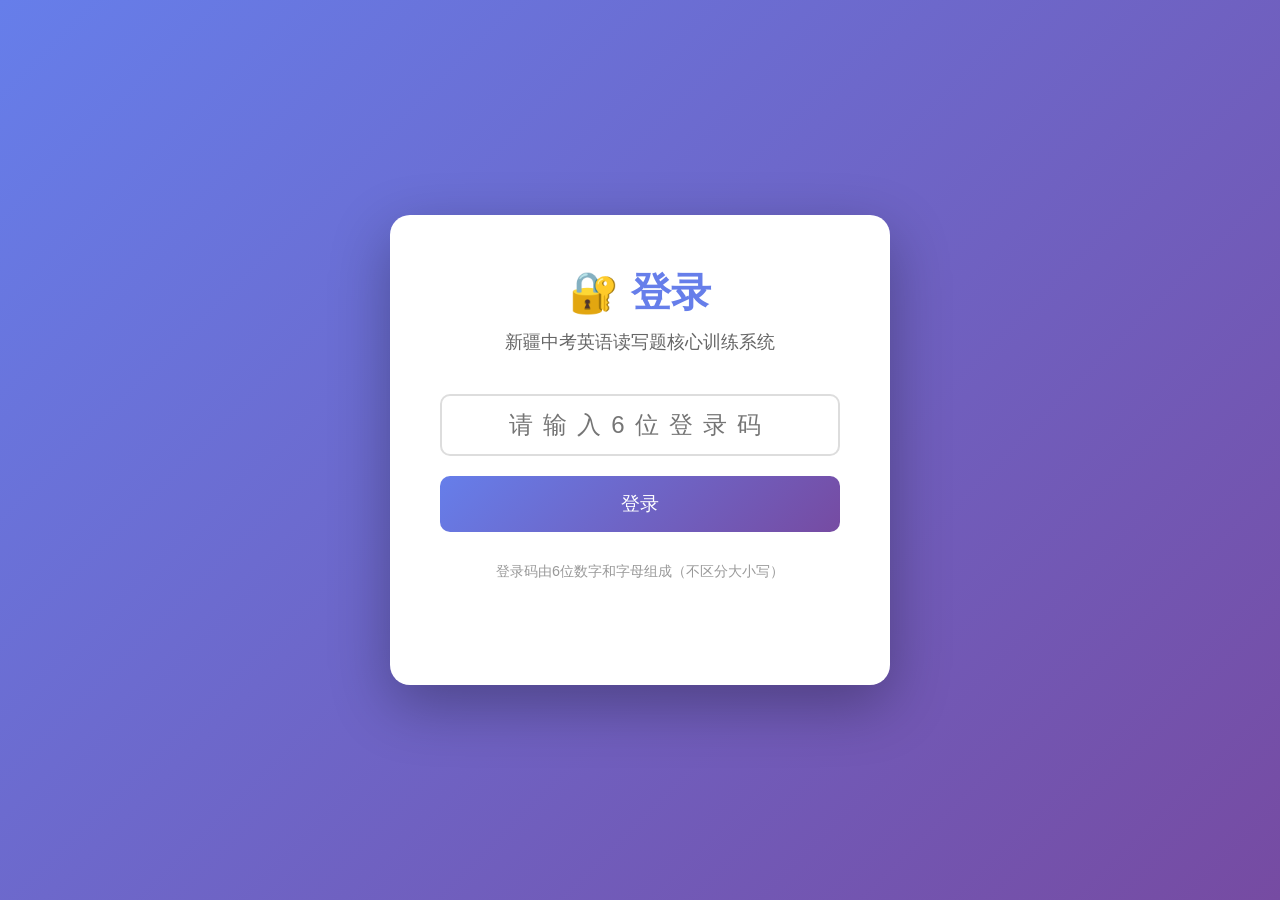
==== flashcards.html @ 7e95c226 "Add files via upload" ====
<!DOCTYPE html>
<html lang="zh-CN">
<head>
    <meta charset="UTF-8">
    <meta name="viewport" content="width=device-width, initial-scale=1.0">
    <title>卡片记忆 - 新疆中考英语读写题核心训练</title>
    <link rel="stylesheet" href="style.css">
    <script src="auth.js"></script>
</head>
<body>
    <div class="container">
        <a href="index.html" class="back-btn">← 返回主页</a>
        
        <h2>🃏 卡片记忆</h2>
        
        <div class="progress-bar">
            <div id="progress-fill" class="progress-fill" style="width: 0%;">0%</div>
        </div>
        <div id="progress-text" style="text-align: center; margin-bottom: 20px;">进度: 0/0 (0%)</div>
        
        <div class="filter-container">
            <button class="btn btn-primary" onclick="loadAll()">全部词汇</button>
            <button class="btn btn-success" onclick="loadUnmastered()">只练习未掌握</button>
            <span style="margin-left: 20px;">当前: <strong id="current-index">0</strong> / <strong id="total-cards">0</strong></span>
        </div>
        
        <div class="flashcard" id="flashcard" onclick="flipCard()">
            <div class="flashcard-inner">
                <div class="flashcard-front">
                    <div style="font-size: 1.2em; margin-bottom: 20px; opacity: 0.8;">点击卡片翻转</div>
                    <div style="margin-bottom: 30px;">
                        <div style="font-size: 0.9em; opacity: 0.7; margin-bottom: 10px;">原文表达</div>
                        <div class="flashcard-word" id="card-front-original" style="margin-bottom: 20px;">加载中...</div>
                        <div style="font-size: 0.9em; opacity: 0.7; margin-bottom: 10px;">题目表达</div>
                        <div class="flashcard-word" id="card-front-target" style="color: #000; font-weight: bold; font-size: 1.8em;">加载中...</div>
                    </div>
                </div>
                <div class="flashcard-back">
                    <div style="font-size: 1.2em; margin-bottom: 20px; color: #667eea;">中文释义</div>
                    <div class="flashcard-meaning" id="card-back-meaning" style="font-size: 2em;"></div>
                    <div style="margin-top: 40px; font-size: 1em; opacity: 0.7;">例句</div>
                    <div style="margin-top: 15px; font-size: 1.1em; line-height: 1.6;" id="card-back-example"></div>
                </div>
            </div>
        </div>
        
        <div style="display: flex; justify-content: center; gap: 20px; margin-top: 30px;">
            <button class="btn btn-danger" onclick="markUnmastered()">❌ 不认识</button>
            <button class="btn btn-primary" onclick="prevCard()">← 上一个</button>
            <button class="btn btn-primary" onclick="nextCard()">下一个 →</button>
            <button class="btn btn-success" onclick="markMastered()">✓ 已认识</button>
        </div>
        
        <div style="margin-top: 30px; text-align: center;">
            <button class="btn btn-primary" onclick="saveAndGoToQuiz()" style="padding: 15px 40px; font-size: 18px;">
                去做选择题检验 →
            </button>
        </div>
    </div>
    
    <script src="app.js"></script>
    <script>
        let vocabularyData = [];
        let currentCards = [];
        let currentIndex = 0;
        let isFlipped = false;
        
        // 加载数据
        async function init() {
            vocabularyData = await loadVocabularyData();
            
            // 尝试从 localStorage 加载进度
            const progress = loadProgress();
            if (progress) {
                vocabularyData = mergeDataWithProgress(vocabularyData, progress);
            }
            
            // 默认加载全部
            loadAll();
        }
        
        // 加载全部
        function loadAll() {
            currentCards = vocabularyData;
            currentIndex = 0;
            isFlipped = false;
            updateCard();
            updateProgress();
        }
        
        // 只加载未掌握
        function loadUnmastered() {
            currentCards = getUnmasteredItems(vocabularyData);
            if (currentCards.length === 0) {
                alert('太棒了！所有词汇都已掌握！');
                return;
            }
            currentIndex = 0;
            isFlipped = false;
            updateCard();
            updateProgress();
        }
        
        // 更新卡片
        function updateCard() {
            if (currentCards.length === 0) {
                document.getElementById('card-front-original').textContent = '暂无数据';
                document.getElementById('card-front-target').textContent = '';
                document.getElementById('card-back-meaning').textContent = '';
                document.getElementById('card-back-example').textContent = '';
                return;
            }
            
            const item = currentCards[currentIndex];
            
            // 正面：原文表达 + 题目表达（两个同义词）
            document.getElementById('card-front-original').textContent = item.original;
            document.getElementById('card-front-target').textContent = item.target;
            
            // 背面：中文释义
            document.getElementById('card-back-meaning').textContent = item.meaning;
            
            // 显示例句（如果有）
            if (item.example && item.example.original_sentence) {
                document.getElementById('card-back-example').innerHTML = 
                    `<div style="margin-bottom: 10px;">原文: ${item.example.original_sentence}</div>` +
                    `<div>题目: ${item.example.target_sentence}</div>`;
            } else {
                document.getElementById('card-back-example').textContent = '例句待完善';
            }
            
            // 更新索引显示
            document.getElementById('current-index').textContent = currentIndex + 1;
            document.getElementById('total-cards').textContent = currentCards.length;
            
            // 重置翻转状态
            const flashcard = document.getElementById('flashcard');
            flashcard.classList.remove('flipped');
            isFlipped = false;
        }
        
        // 翻转卡片
        function flipCard() {
            const flashcard = document.getElementById('flashcard');
            flashcard.classList.toggle('flipped');
            isFlipped = !isFlipped;
        }
        
        // 上一个
        function prevCard() {
            if (currentCards.length === 0) return;
            
            currentIndex = (currentIndex - 1 + currentCards.length) % currentCards.length;
            isFlipped = false;
            updateCard();
        }
        
        // 下一个
        function nextCard() {
            if (currentCards.length === 0) return;
            
            currentIndex = (currentIndex + 1) % currentCards.length;
            isFlipped = false;
            updateCard();
        }
        
        // 标记为已掌握
        function markMastered() {
            if (currentCards.length === 0) return;
            
            const item = currentCards[currentIndex];
            const originalItem = vocabularyData.find(d => d.id === item.id);
            if (originalItem) {
                originalItem.mastered = true;
                saveProgress(vocabularyData);
                showNotification('已标记为掌握 ✓');
                updateProgress();
                
                // 如果当前是"只练习未掌握"模式，移除当前卡片
                if (currentCards === getUnmasteredItems(vocabularyData)) {
                    currentCards = getUnmasteredItems(vocabularyData);
                    if (currentCards.length === 0) {
                        alert('太棒了！所有词汇都已掌握！');
                        return;
                    }
                    if (currentIndex >= currentCards.length) {
                        currentIndex = 0;
                    }
                }
                
                updateCard();
            }
        }
        
        // 标记为未掌握
        function markUnmastered() {
            if (currentCards.length === 0) return;
            
            const item = currentCards[currentIndex];
            const originalItem = vocabularyData.find(d => d.id === item.id);
            if (originalItem) {
                originalItem.mastered = false;
                saveProgress(vocabularyData);
                showNotification('已标记为未掌握');
                updateProgress();
                nextCard();
            }
        }
        
        // 更新进度
        function updateProgress() {
            const progress = calculateProgress(vocabularyData);
            updateProgressBar(progress.total, progress.mastered);
        }
        
        // 保存并跳转到选择题页面
        function saveAndGoToQuiz() {
            saveProgress(vocabularyData);
            window.location.href = 'quiz.html';
        }
        
        // 键盘快捷键
        document.addEventListener('keydown', (e) => {
            if (e.key === ' ') {
                e.preventDefault();
                flipCard();
            } else if (e.key === 'ArrowLeft') {
                prevCard();
            } else if (e.key === 'ArrowRight') {
                nextCard();
            } else if (e.key === '1') {
                markUnmastered();
            } else if (e.key === '2') {
                markMastered();
            }
        });
        
        // 页面加载时初始化
        init();
    </script>
</body>
</html>
---- style.css ----
/* 新疆中考英语读写题核心训练 - 样式表 */

* {
    margin: 0;
    padding: 0;
    box-sizing: border-box;
}

body {
    font-family: 'Microsoft YaHei', Arial, sans-serif;
    background: linear-gradient(135deg, #667eea 0%, #764ba2 100%);
    min-height: 100vh;
    padding: 20px;
}

.container {
    max-width: 1200px;
    margin: 0 auto;
    background: white;
    border-radius: 20px;
    box-shadow: 0 20px 60px rgba(0,0,0,0.3);
    padding: 40px;
}

h1 {
    text-align: center;
    color: #667eea;
    margin-bottom: 30px;
    font-size: 2.5em;
}

h2 {
    color: #764ba2;
    margin-bottom: 20px;
    font-size: 1.8em;
}

/* 导航按钮 */
.nav-buttons {
    display: flex;
    justify-content: center;
    gap: 20px;
    margin-bottom: 40px;
    flex-wrap: wrap;
}

.nav-btn {
    padding: 15px 40px;
    font-size: 18px;
    background: linear-gradient(135deg, #667eea 0%, #764ba2 100%);
    color: white;
    border: none;
    border-radius: 10px;
    cursor: pointer;
    transition: transform 0.3s, box-shadow 0.3s;
    text-decoration: none;
    display: inline-block;
}

.nav-btn:hover {
    transform: translateY(-3px);
    box-shadow: 0 10px 20px rgba(102, 126, 234, 0.4);
}

/* 返回按钮 */
.back-btn {
    display: inline-block;
    padding: 10px 20px;
    background: #667eea;
    color: white;
    text-decoration: none;
    border-radius: 5px;
    margin-bottom: 20px;
}

.back-btn:hover {
    background: #764ba2;
}

/* 进度条 */
.progress-bar {
    width: 100%;
    height: 30px;
    background: #f0f0f0;
    border-radius: 15px;
    overflow: hidden;
    margin: 20px 0;
}

.progress-fill {
    height: 100%;
    background: linear-gradient(90deg, #667eea 0%, #764ba2 100%);
    display: flex;
    align-items: center;
    justify-content: center;
    color: white;
    font-weight: bold;
    transition: width 0.5s;
}

/* 表格样式 */
table {
    width: 100%;
    border-collapse: collapse;
    margin: 20px 0;
}

th, td {
    padding: 15px;
    text-align: left;
    border-bottom: 1px solid #ddd;
}

th {
    background: #667eea;
    color: white;
}

tr:hover {
    background: #f5f5f5;
}

/* 复选框 */
input[type="checkbox"] {
    width: 20px;
    height: 20px;
    cursor: pointer;
}

/* 按钮 */
.btn {
    padding: 10px 20px;
    font-size: 16px;
    border: none;
    border-radius: 5px;
    cursor: pointer;
    transition: background 0.3s;
}

.btn-primary {
    background: #667eea;
    color: white;
}

.btn-primary:hover {
    background: #764ba2;
}

.btn-success {
    background: #28a745;
    color: white;
}

.btn-success:hover {
    background: #218838;
}

.btn-danger {
    background: #dc3545;
    color: white;
}

.btn-danger:hover {
    background: #c82333;
}

.btn-info {
    background: #17a2b8;
    color: white;
}

.btn-info:hover {
    background: #138496;
}

.btn-secondary {
    background: #6c757d;
    color: white;
}

.btn-secondary:hover {
    background: #5a6268;
}

.btn-warning {
    background: #ffc107;
    color: #333;
}

.btn-warning:hover {
    background: #e0a800;
}

/* 卡片样式 */
.flashcard {
    width: 400px;
    height: 300px;
    margin: 50px auto;
    perspective: 1000px;
    cursor: pointer;
}

.flashcard-inner {
    width: 100%;
    height: 100%;
    position: relative;
    transform-style: preserve-3d;
    transition: transform 0.8s;
}

.flashcard.flipped .flashcard-inner {
    transform: rotateY(180deg);
}

.flashcard-front, .flashcard-back {
    position: absolute;
    width: 100%;
    height: 100%;
    backface-visibility: hidden;
    border-radius: 20px;
    display: flex;
    flex-direction: column;
    justify-content: center;
    align-items: center;
    padding: 40px;
    box-shadow: 0 10px 30px rgba(0,0,0,0.2);
}

.flashcard-front {
    background: linear-gradient(135deg, #667eea 0%, #764ba2 100%);
    color: white;
}

.flashcard-back {
    background: white;
    color: #333;
    transform: rotateY(180deg);
    border: 3px solid #667eea;
}

.flashcard-word {
    font-size: 2em;
    margin-bottom: 20px;
}

.flashcard-meaning {
    font-size: 1.2em;
    color: #666;
}

/* 题目样式 */
.quiz-container {
    max-width: 800px;
    margin: 0 auto;
}

.quiz-question {
    background: #f8f9fa;
    padding: 30px;
    border-radius: 15px;
    margin-bottom: 30px;
}

.quiz-sentence {
    font-size: 1.3em;
    margin: 20px 0;
    line-height: 1.6;
}

.quiz-blank {
    display: inline-block;
    width: 150px;
    height: 30px;
    border-bottom: 2px solid #667eea;
    margin: 0 5px;
}

.quiz-options {
    display: grid;
    grid-template-columns: 1fr 1fr;
    gap: 20px;
    margin: 30px 0;
}

.quiz-option {
    padding: 20px;
    font-size: 1.2em;
    background: white;
    border: 2px solid #667eea;
    border-radius: 10px;
    cursor: pointer;
    transition: all 0.3s;
}

.quiz-option:hover {
    background: #667eea;
    color: white;
}

.quiz-option.selected {
    background: #667eea;
    color: white;
}

.quiz-option.correct {
    background: #28a745;
    border-color: #28a745;
    color: white;
}

.quiz-option.wrong {
    background: #dc3545;
    border-color: #dc3545;
    color: white;
}

/* 筛选器 */
.filter-container {
    margin: 20px 0;
    display: flex;
    gap: 10px;
    align-items: center;
}

/* 响应式 */
@media (max-width: 768px) {
    .container {
        padding: 20px;
    }
    
    h1 {
        font-size: 1.8em;
    }
    
    .nav-buttons {
        flex-direction: column;
    }
    
    .quiz-options {
        grid-template-columns: 1fr;
    }
}
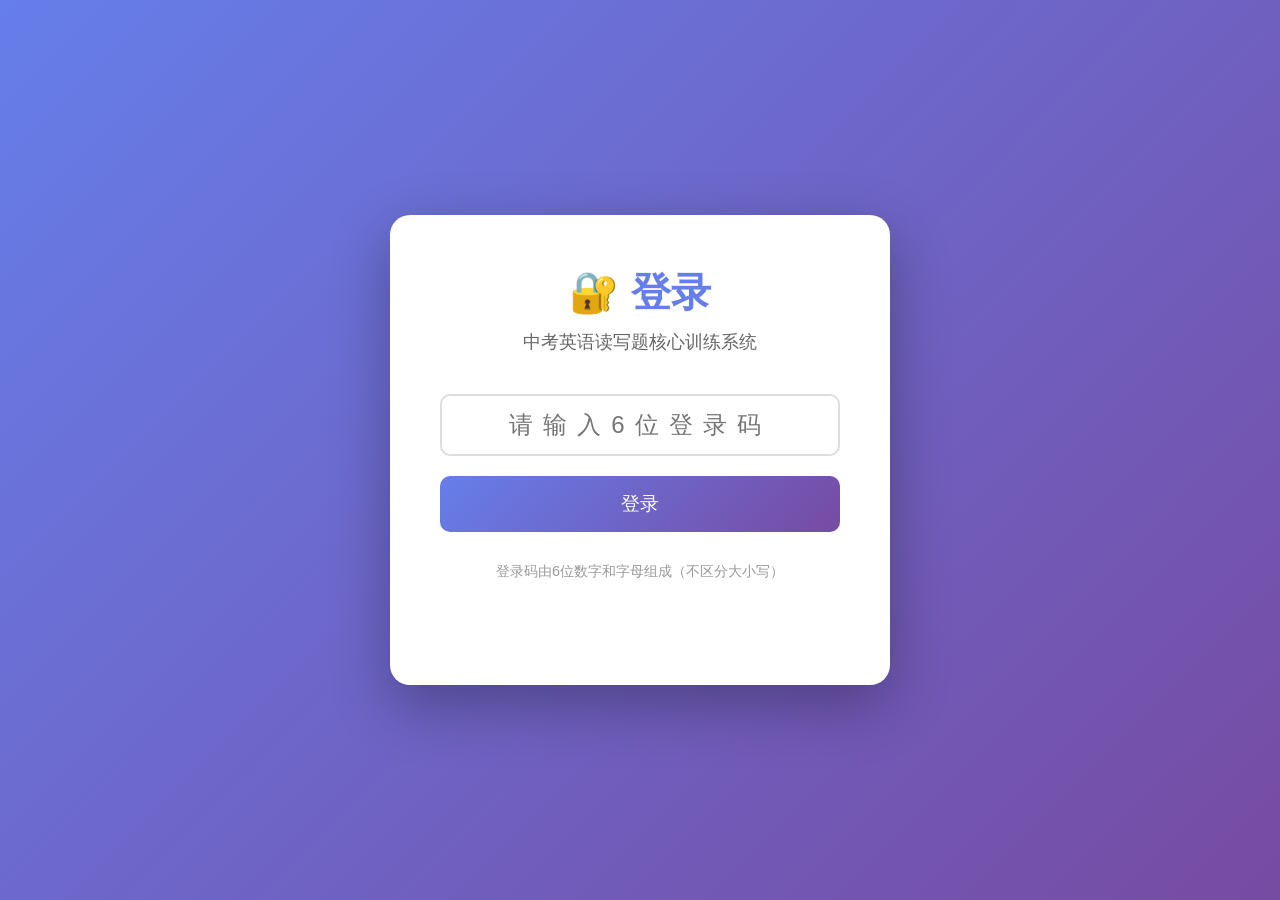
==== commit df43628a: "Update flashcards.html - remove sensitive text" ====
--- a/flashcards.html
+++ b/flashcards.html
@@ -3,7 +3,7 @@
 <head>
     <meta charset="UTF-8">
     <meta name="viewport" content="width=device-width, initial-scale=1.0">
-    <title>卡片记忆 - 新疆中考英语读写题核心训练</title>
+    <title>卡片记忆 - 中考英语读写题核心训练</title>
     <link rel="stylesheet" href="style.css">
     <script src="auth.js"></script>
 </head>
